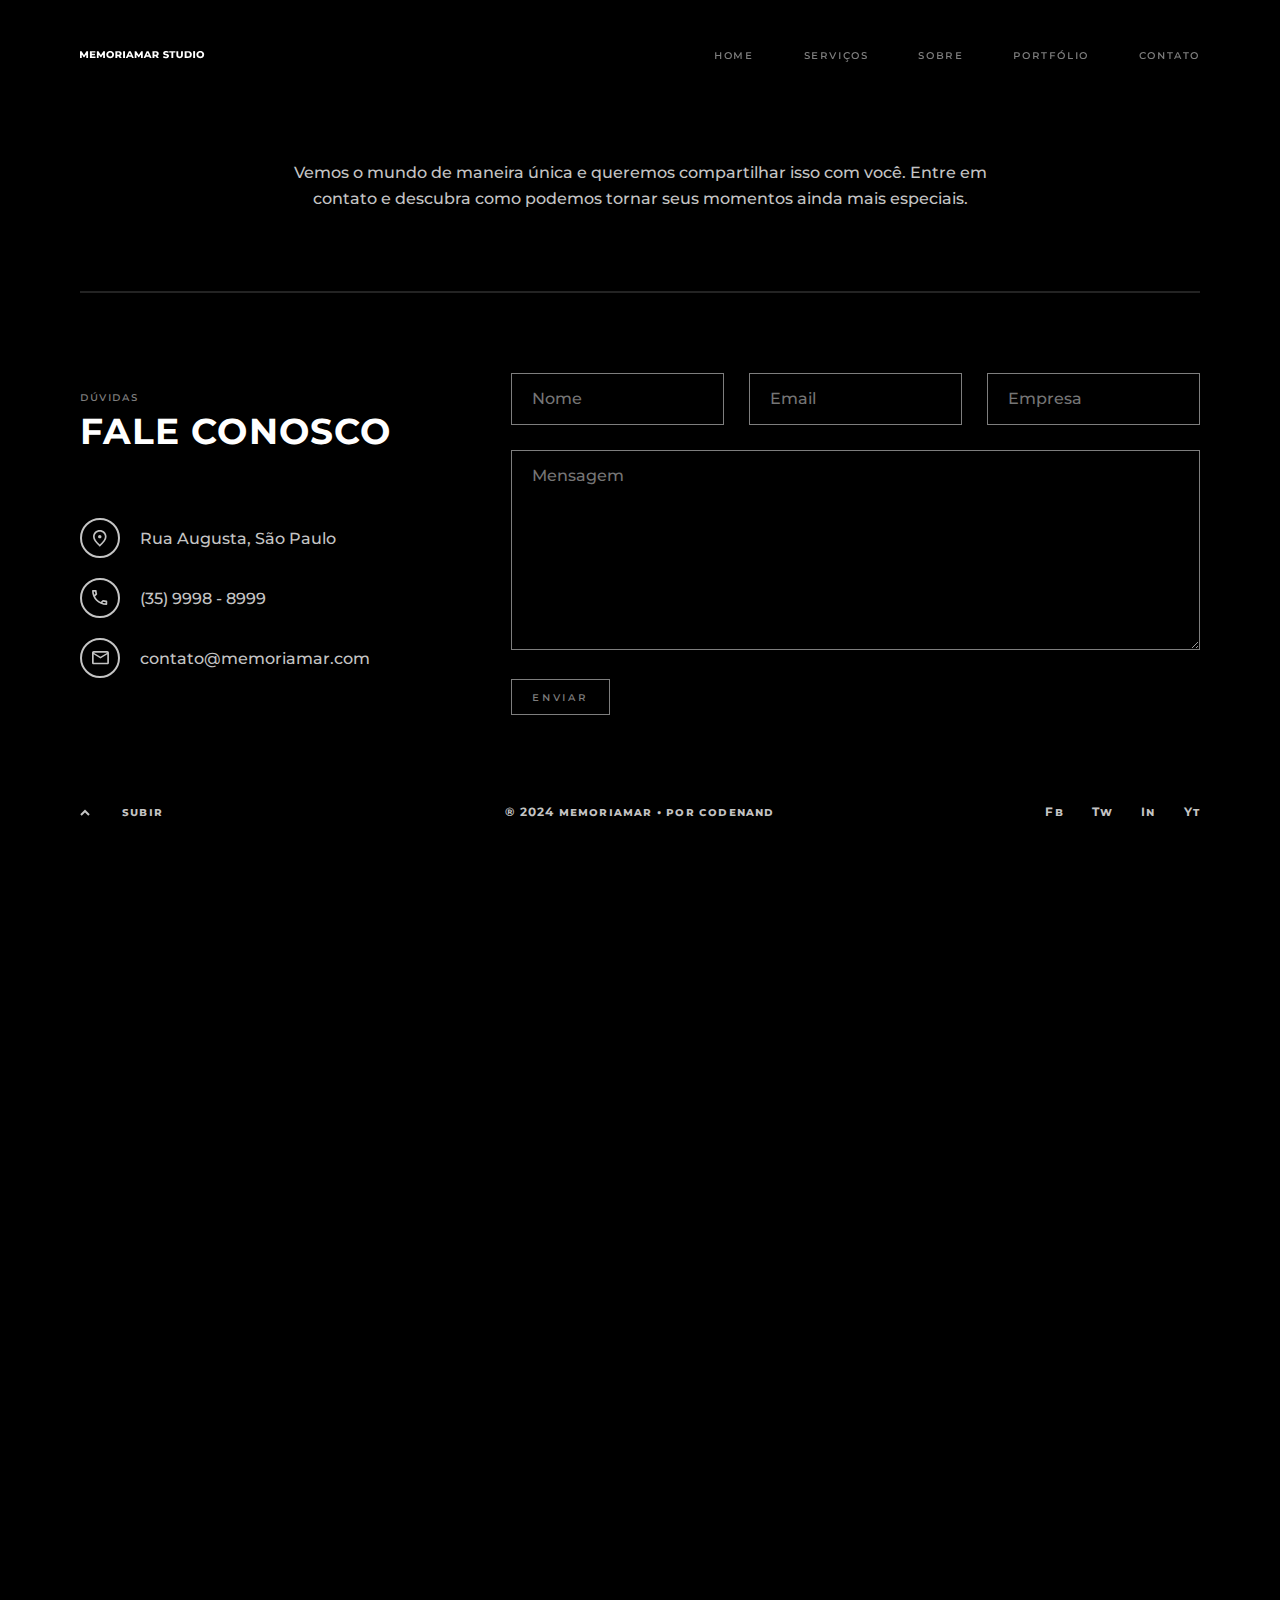
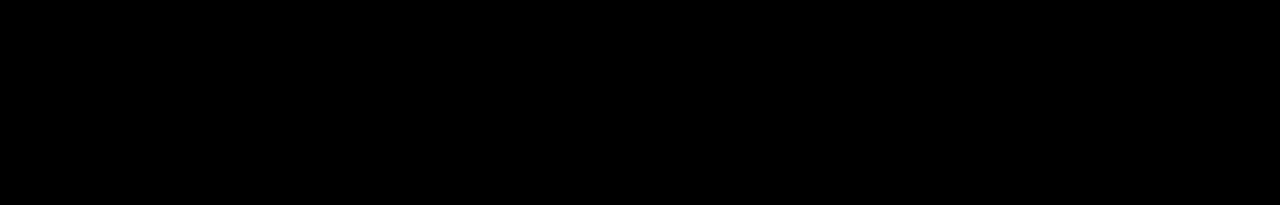
==== contato.html @ 48442da9 "add pag contato" ====
<!DOCTYPE html>
<html lang="pt-br">

<head>
  <meta charset="UTF-8">
  <meta name="viewport" content="width=device-width, initial-scale=1.0">
  <title>Memoriamar</title>
  <link rel="preconnect" href="https://fonts.googleapis.com">
  <link rel="preconnect" href="https://fonts.gstatic.com" crossorigin>
  <link href="https://fonts.googleapis.com/css2?family=Montserrat:ital,wght@0,100..900;1,100..900&display=swap" rel="stylesheet">
  <link rel="stylesheet" href="style.css">

</head>

<body class="contato-geral">
  <header id="header">
    <div class="container flex-menu">
      <a id="logo" href="index.html"><img src="./svg/logo.svg" alt="logo-memoriamar"></a>
      <nav id="nav">
        <button aria-label="Abrir Menu" id="btn-mobile" aria-haspopup="true" aria-controls="menu" aria-expanded="false">
          <span id="hamburguer"></span>
        </button>
        <ul id="menu">
          <li class="font-1-d cinza-1"><a href="index.html" data-text="Home">home</a></li>
          <li class="font-1-d cinza-1"><a href="servicos.html" data-text="serviços">serviços</a></li>
          <li class="font-1-d cinza-1"><a href="sobre.html" data-text="sobre">sobre</a></li>
          <li class="font-1-d cinza-1"><a href="portfolio.html" data-text="portfólio">portfólio</a></li>
          <li class="font-1-d cinza-1"><a href="contato.html" data-text="contato">contato</a></li>
        </ul>
      </nav>
    </div>
  </header>
  <section class="inicio-contato container">
    <p class="texto-contato font-1-c cinza "> Vemos o mundo de maneira única e queremos compartilhar isso com você. Entre em contato e descubra como podemos tornar seus momentos ainda mais especiais.</p>
  </section>
  <section class="formulario container">
    <div class="linha"></div>
    <div class="contato-conteudo">
      <div>
        <p class="font-1-d cinza-1">dúvidas</p>
        <h2 class="font-1-b branco">FALE CONOSCO</h2>
      </div>
      <ul>
        <li class="font-1-c cinza">
          <img src="./svg/icon-local.svg" alt="">
          Rua Augusta, São Paulo
        </li>
        <li class="font-1-c cinza">
          <img src="./svg/icon-whats.svg" alt="">
          (35) 9998 - 8999
        </li>
        <li class="font-1-c cinza">
          <img src="./svg/icon-email.svg" alt="">
          contato@memoriamar.com
        </li>
      </ul>

    </div>
    <div class="contato-formulario">
      <form action="#" method="post">
        <div>
          <input type="text" id="nome" name="nome" placeholder="Nome">
        </div>
        <div>
          <input type="text" id="email" name="email" placeholder="Email">
        </div>
        <div>
          <input type="text" id="Empresa" name="Empresa" placeholder="Empresa">
        </div>
        <div class="text-area">
          <textarea name="mensagem" id="mensagem" placeholder="Mensagem"></textarea>
        </div>
        <a href="#" class="botao">enviar</a>
      </form>
    </div>
  </section>




  <footer class="container footer-contato" id="content">
    <div class="rodape">
      <div class="subir">
        <img src="./svg/setinha-indicando-pra-cima.svg" alt="">
        <p class="font-1-e cinza">subir</p>
      </div>

      <div class="redes">
        <a href="#" class="font-1-e cinza">Fb</a>
        <a href="#" class="font-1-e cinza">Tw</a>
        <a href="#" class="font-1-e cinza">In</a>
        <a href="#" class="font-1-e cinza">Yt</a>
      </div>
      <p class="font-1-e cinza">® 2024 memoriamar • por codenand </p>
    </div>
  </footer>

  <script src="script.js"></script>
</body>

</html>
---- style.css ----
@import url(./css/global.css);
@import url(./css/tipografiaecor.css);
@import url(./css/menu-mobile.css);
@import url(./css/reutilizaveis.css);
@import url(./css/footer.css);

/* EFEITOS CSS */
@import url(./css/efeitos-css/button-liquid.css);
@import url(./css/efeitos-css/text-liquid.css);
@import url(./css/efeitos-css/image-comparator.css);
@import url(./css/efeitos-css/video-hover.css);
@import url(./css/efeitos-css/focus.css);
@import url(./css/efeitos-css/dragabble-slide.css);
@import url(./css/efeitos-css/swiper.css);
@import url(./css/efeitos-css/base.css);

/* index */
@import url(./css/index/inicio.css);

/* serviços */
@import url(./css/servicos/inicio.css);
@import url(./css/servicos/fotografia.css);
@import url(./css/servicos/filmagem.css);
@import url(./css/servicos/footer-servico.css);

/* sobre */
@import url(./css/sobre/inicio.css);
@import url(./css/sobre/estudio.css);
@import url(./css/sobre/marcas.css);

/* portfolio */
@import url(./css/portfolio/projeto.css);

/* contato */
@import url(./css/contato/contato.css);
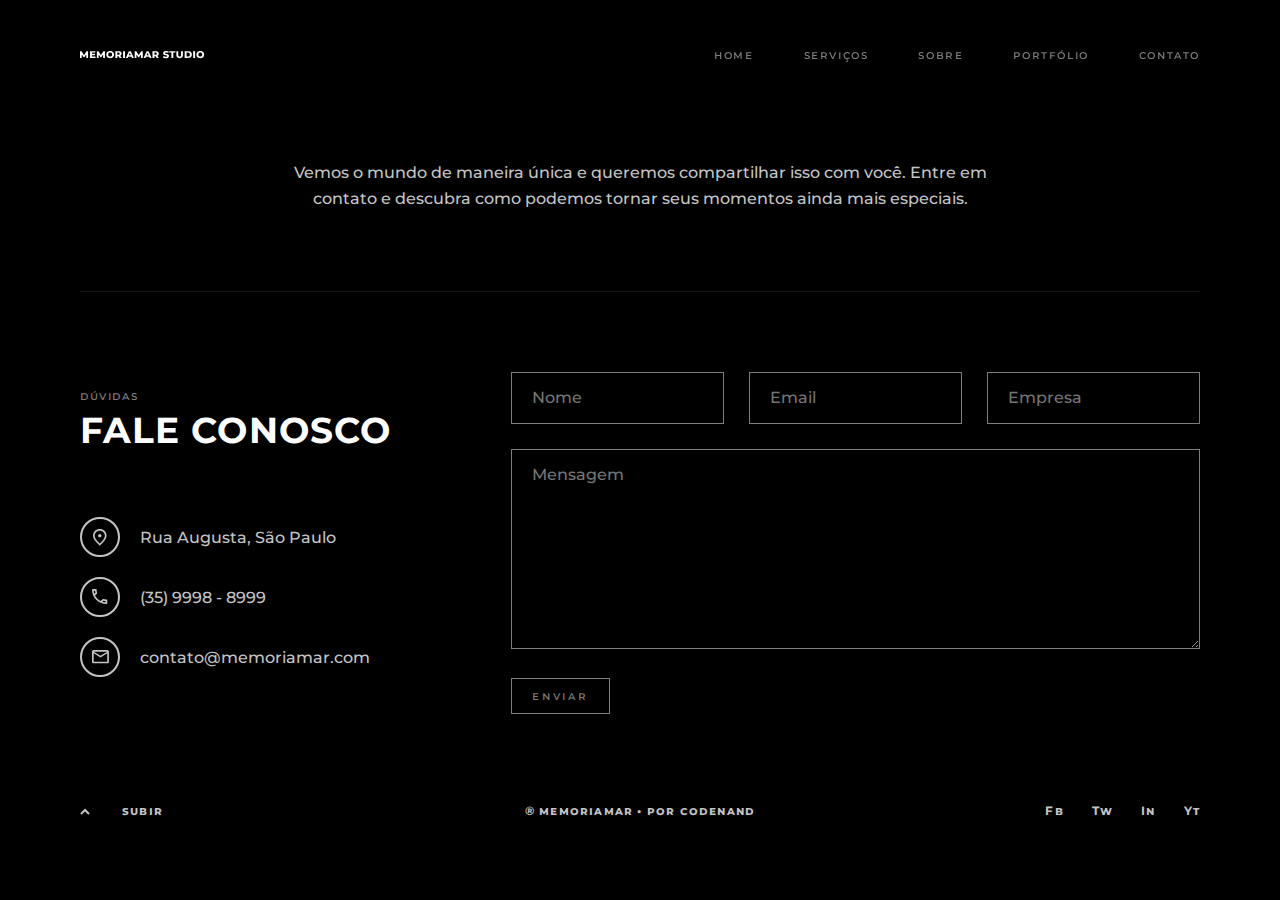
==== commit f563d3bb: "add animacoes pag projeto" ====
--- a/contato.html
+++ b/contato.html
@@ -91,7 +91,7 @@
         <a href="#" class="font-1-e cinza">In</a>
         <a href="#" class="font-1-e cinza">Yt</a>
       </div>
-      <p class="font-1-e cinza">® 2024 memoriamar • por codenand </p>
+      <p class="font-1-e cinza credito">® memoriamar • por <a href="https://codenand.com">codenand</a></p>
     </div>
   </footer>
 
--- a/style.css
+++ b/style.css
@@ -33,3 +33,7 @@
 
 /* contato */
 @import url(./css/contato/contato.css);
+
+.no-padding {
+  padding-top: 50px;
+}
